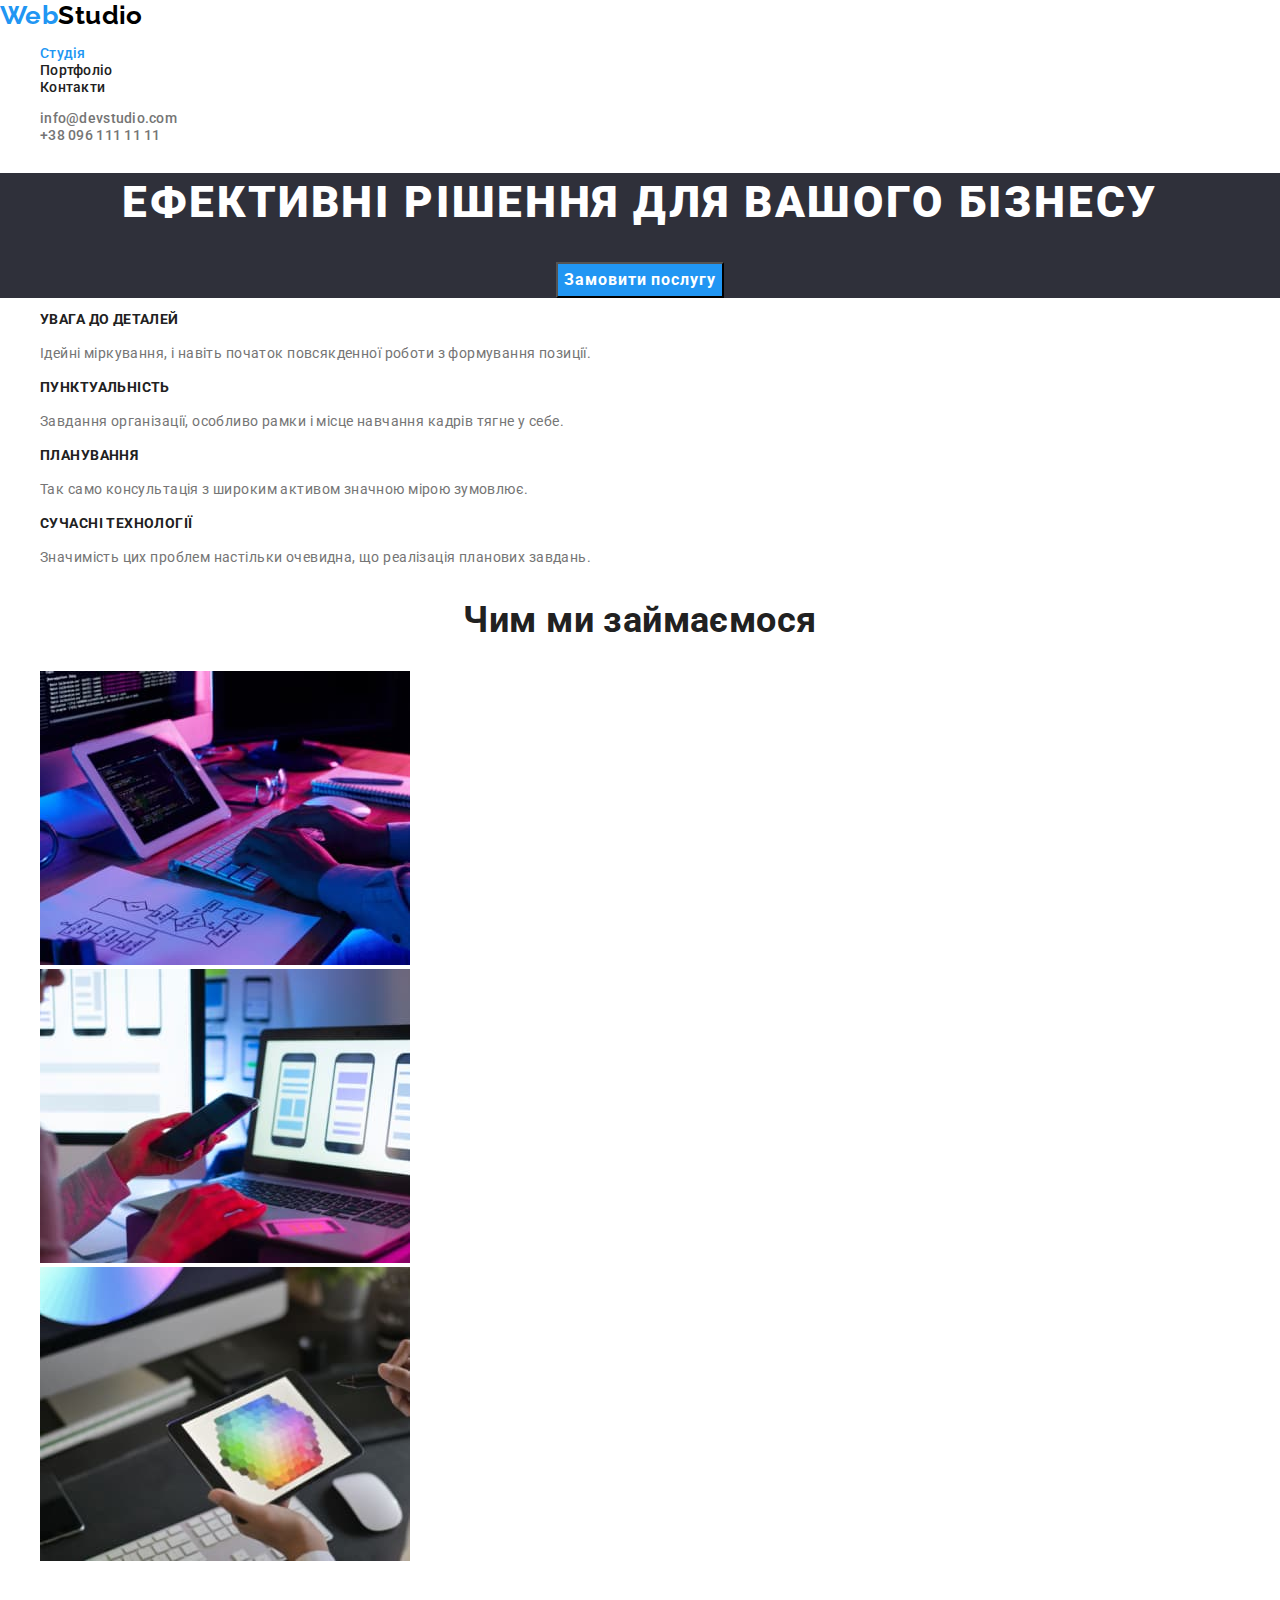
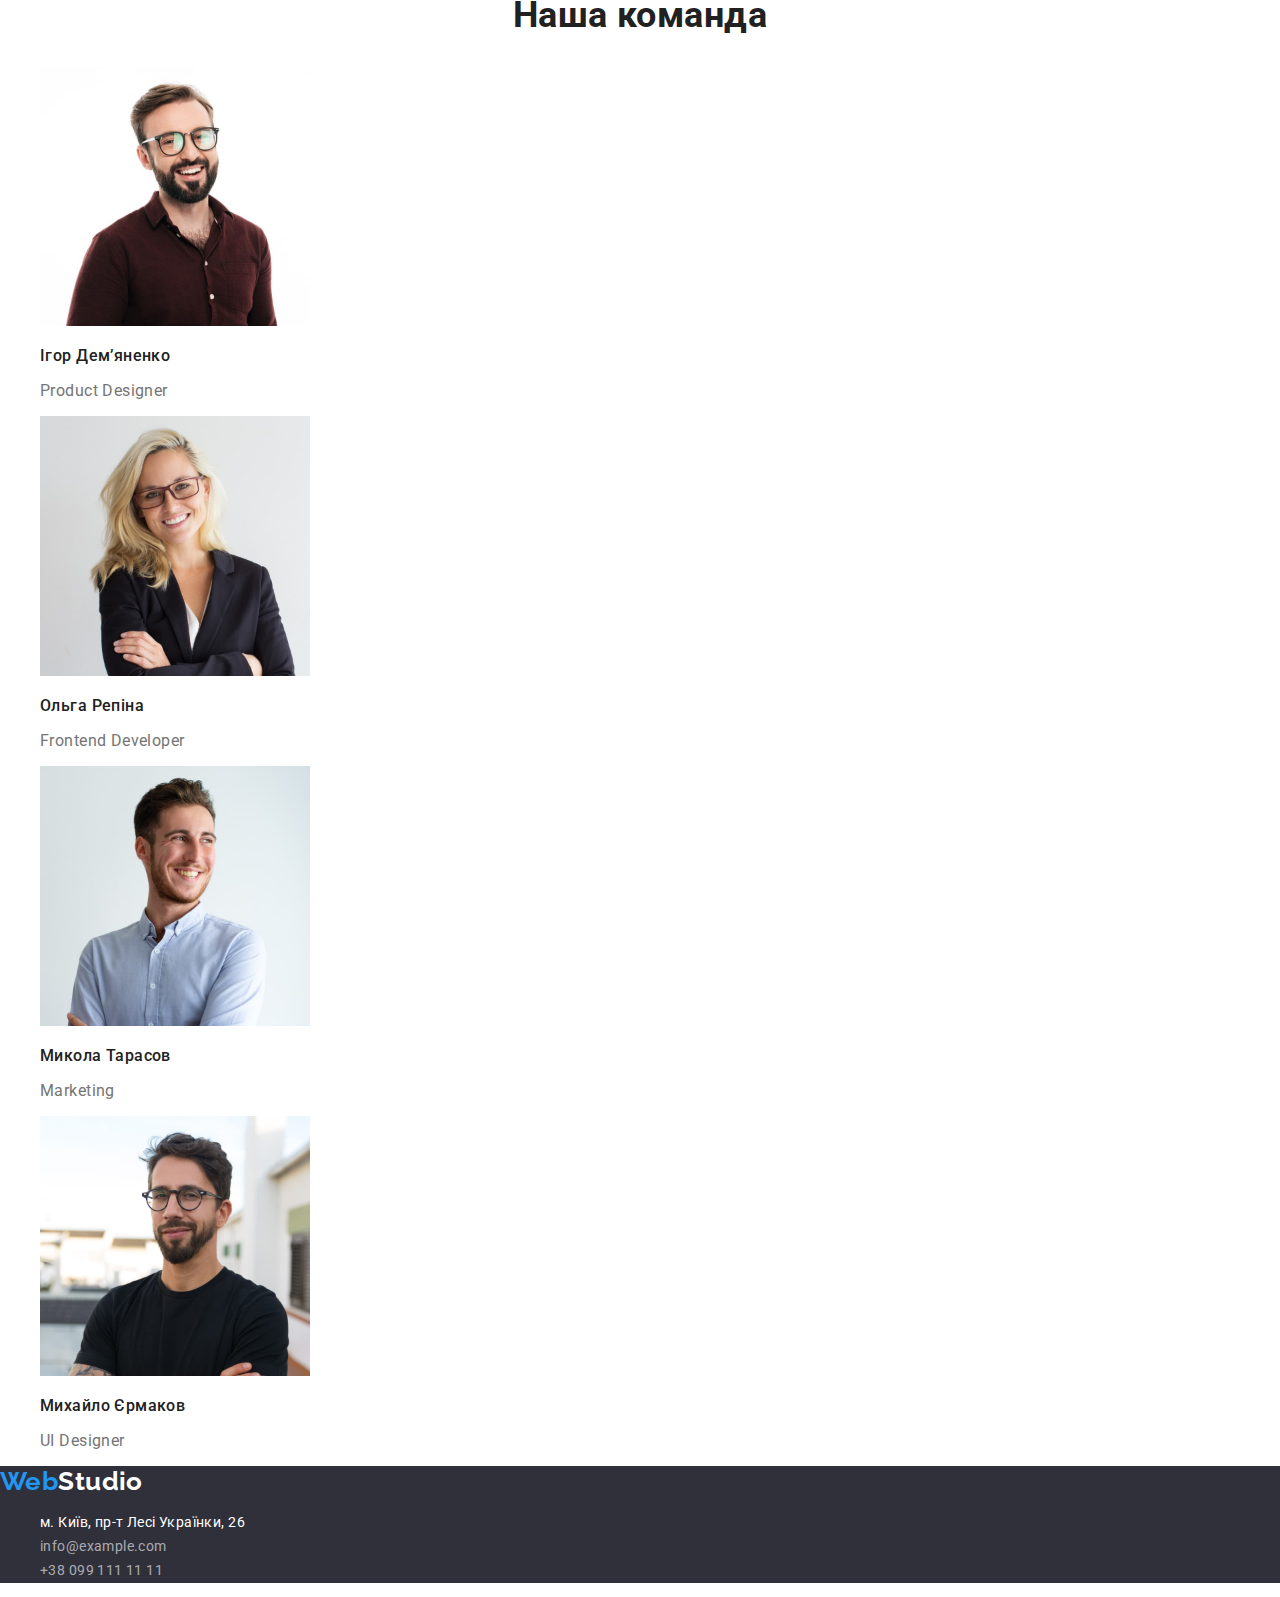
==== index.html @ 3e5037c1 "Lang and normalize" ====
<!DOCTYPE html>
<html lang="ua">

<head>
    <meta charset="UTF-8">
    <meta http-equiv="X-UA-Compatible" content="IE=edge">
    <meta name="viewport" content="width=device-width, initial-scale=1.0">
    <title>WebStudio</title>
    <link rel="stylesheet" href="./css/modern-normalize.css">
    <link rel="stylesheet" href="./css/styles.css">
    <link href="https://fonts.googleapis.com/css2?family=Raleway:wght@700&family=Roboto:wght@400;500;700;900&display=swap" rel="stylesheet">
</head>

<body>
    <!-- Шапка -->
    <header class="header">
        <nav>
            <a class="logo" href="./index.html"> <span>Web</span>Studio </a>

            <ul class="header-nav">
                <li><a class="link is-active" href="./index.html">Студія</a></li>
                <li><a class="link" href="./portfolio.html">Портфоліо</a></li>
                <li><a class="link" href="">Контакти</a></li>
            </ul>
        </nav>

        <ul class="header-contacts">
            <li><a class="link" href="mailto:info@devstudio.com">info@devstudio.com</a></li>
            <li><a class="link" href="tel:+380961111111">+38 096 111 11 11</a></li>
        </ul>
    </header>

    <main>
        <!-- Герой -->
        <section class="hero">
            <h1 class="hero-title">Ефективні рішення для вашого бізнесу</h1>
            <button class="btn" type="button">Замовити послугу</button>
        </section>

        <!-- Переваги -->
        <section class="features">
            <h2 class="visually-hidden"> Преимущества WebStudio </h2>
            <ul>
                <li>
                    <h3 class="features-title">Увага до деталей</h3>
                    <p class="text">Ідейні міркування, і навіть початок повсякденної роботи з формування позиції.</p>
                </li>
                <li>
                    <h3 class="features-title">Пунктуальність</h3>
                    <p class="text">Завдання організації, особливо рамки і місце навчання кадрів тягне у себе.</p>
                </li>
                <li>
                    <h3 class="features-title">Планування</h3>
                    <p class="text">Так само консультація з широким активом значною мірою зумовлює.</p>
                </li>
                <li>
                    <h3 class="features-title">Сучасні технології</h3>
                    <p class="text">Значимість цих проблем настільки очевидна, що реалізація планових завдань.</p>
                </li>
            </ul>
        </section>

        <!-- Заняття -->
        <section class="work">
            <h2 class="section-title">Чим ми займаємося</h2>
            <ul> 
                <li> <img src="./images/box-1.jpg" alt="Создаем сайты" width="370" height="294"> </li>
                <li> <img src="./images/box-2.jpg" alt="Адаптируем сайты под мобильные устройства" width="370" height="294"> </li>
                <li> <img src="./images/box-3.jpg" alt="Подбираем палитры цветов для дизайна" width="370" height="294"> </li>
            </ul>
        </section>

        <!-- Команда -->
        <section class="team">
            <h2 class="section-title">Наша команда</h2>
            <ul>
                <li>
                    <img src="./images/img.jpg" alt="" width="270" height="260">
                    <h3 class="team-name">Ігор Демʼяненко</h3>
                    <p class="team-description" lang="en">Product Designer</p>
                </li>
                <li>
                    <img src="./images/img-2.jpg" alt="" width="270" height="260">
                    <h3 class="team-name">Ольга Репіна</h3>
                    <p class="team-description" lang="en">Frontend Developer</p>
                </li>
                <li>
                    <img src="./images/img-3.jpg" alt="" width="270" height="260">
                    <h3 class="team-name">Микола Тарасов</h3>
                    <p class="team-description" lang="en">Marketing</p>
                </li>
                <li>
                    <img src="./images/img-4.jpg" alt="" width="270" height="260">
                    <h3 class="team-name">Михайло Єрмаков</h3>
                    <p class="team-description" lang="en">UI Designer</p>
                </li>
            </ul>
        </section>
    </main>

    <!-- Футер -->
    <footer>

        <a class="logo-footer" href="./index.html"> <span>Web</span>Studio </a>

        <address >
            <ul class="footer-list"> 
                <li> <a class="link" href=""> м. Київ, пр-т Лесі Українки, 26 </a> </li>
                <li> <a class="link contacts" href="mailto:info@example.com">info@example.com</a> </li>
                <li> <a class="link contacts" href="tel:+380991111111">+38 099 111 11 11</a> </li>
            </ul>
        </address>

    </footer>

</body>

</html>
---- css/styles.css ----
:root {
    --main-text-color: #212121;
    --text-color: #757575;
    --accent-color: #2196F3;
    --background-color-dark: #2F303A;
    --background-color-light: #F5F4FA;
    --white: #ffffff;
}

/* Стилі для index.html */

body {
    font-family: Roboto, sans-serif;
    color: var(--main-text-color);
    background-color: var(--white);
    letter-spacing: 0.03em;
    line-height: 1.19;
    font-size: 14px;
}

.link, .logo, .logo-footer {
    text-decoration: none;
    font-style: normal;
}

ul {
    list-style: none;
}

/* Logo */
.logo {
    font-family: Raleway, sans-serif;
    font-weight: 700;
    font-size: 26px;
    color: #000000;
}

.logo span,
.logo-footer span {
    color: var(--accent-color);
}

/* Header */
.header .link {
    font-weight: 500;
    line-height: 1.14;
    letter-spacing: 0.02em;
}

.header-nav .link {
    color: var(--main-text-color);
}

.header-contacts .link {
    color: var(--text-color);
}

.header .link:hover,
.header .link:focus {
    color: var(--accent-color);
}

.header-nav .is-active {
    color: var(--accent-color);
}

/* Hero */
.hero {
    background-color: var(--background-color-dark);
    text-align: center;
}

.hero-title {
    color: var(--white);
    font-weight: 900;
    font-size: 44px;
    line-height: 1.36;
    letter-spacing: 0.06em;
    text-transform: uppercase;
}

.hero .btn {
    cursor: pointer;
    font-family: inherit;
    font-weight: 700;
    font-size: 16px;
    line-height: 1.87;
    letter-spacing: 0.06em;
    color: var(--white);
    background-color: var(--accent-color);
}

/* Features */
.visually-hidden {
    position: absolute;
    width: 1px;
    height: 1px;
    margin: -1px;
    border: 0;
    padding: 0;
    white-space: nowrap;
    clip-path: inset(100%);
    clip: rect(0 0 0 0);
    overflow: hidden;
}

.features-title {
    font-size: 14px;
    line-height: 1.14;
    text-transform: uppercase;
}

.features .text {
    line-height: 1.7;
    color: var(--text-color);
}

/* Work */
.section-title {
    font-size: 36px;
    line-height: 1.17;
    text-align: center;
}

/* Team */
.team {
    font-size: 16px;
}

.team-name {
    font-weight: 500;
    font-size: 16px;
}

.team-description {
    font-size: 16px;
    color: var(--text-color);
}

/* Footer */
footer {
    background-color: var(--background-color-dark);
}

.logo-footer {
    font-family: Raleway, sans-serif;
    font-weight: 700;
    font-size: 26px;
    color: var(--white);
}

.footer-list .link {
    color: var(--white);
    line-height: 1.7;
}

.footer-list .link:hover,
.footer-list .link:focus {
    color: var(--accent-color);
}

.footer-list .contacts {
    color: rgba(255, 255, 255, 0.6);
}


/* Стилі для portfolio.html */

.filter .btn {
    cursor: pointer;
    font-weight: 500;
    font-size: 16px;
    line-height: 1.62;
    letter-spacing: 0.03em;
    font-family: inherit;
    color: var(--main-text-color);
    background-color: var(--background-color-light);   
}

.filter .btn:hover,
.filter .btn:focus {
    color: var(--white);
    background-color: var(--accent-color);
}

.cards .title {
    font-weight: 700;
    font-size: 18px;
    line-height: 2;
    letter-spacing: 0.06em;
    color: var(--main-text-color);
}

.cards .category {
    font-size: 16px;
    line-height: 1.88;
    color: var(--text-color);
}
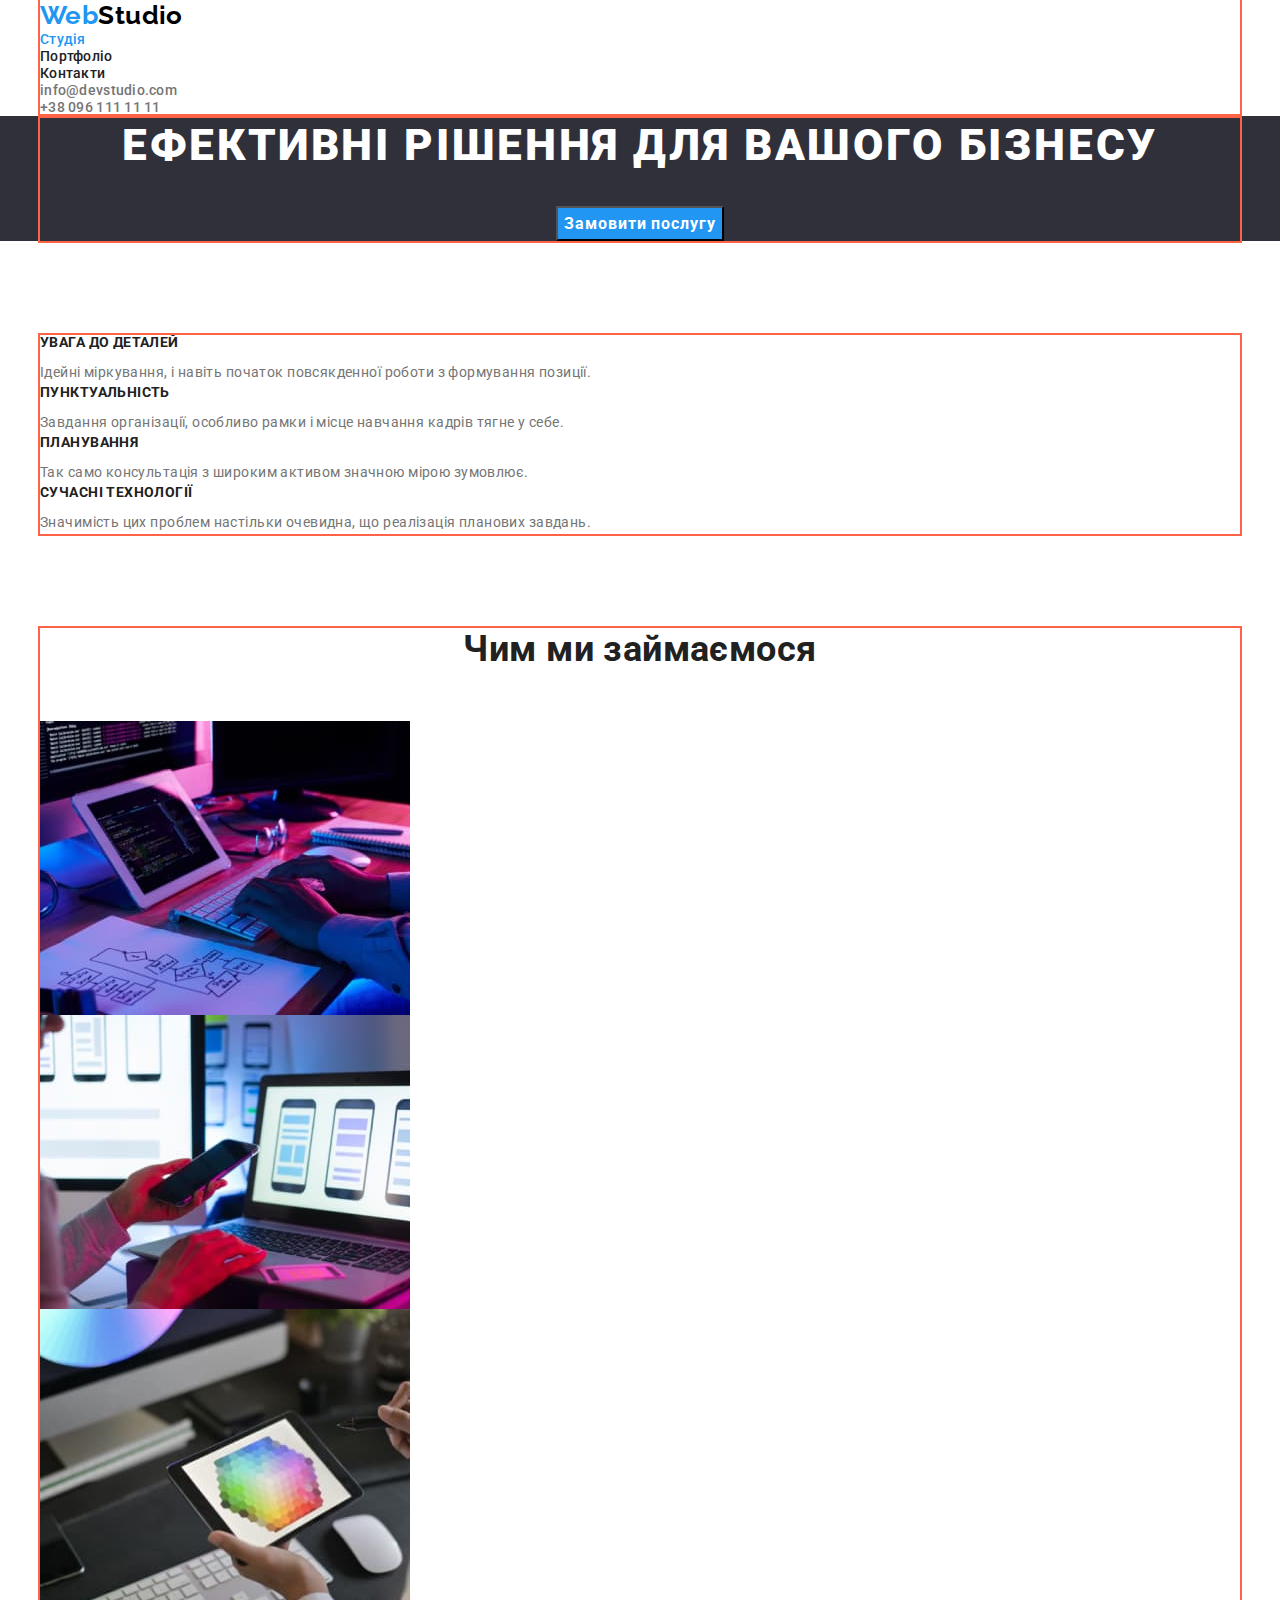
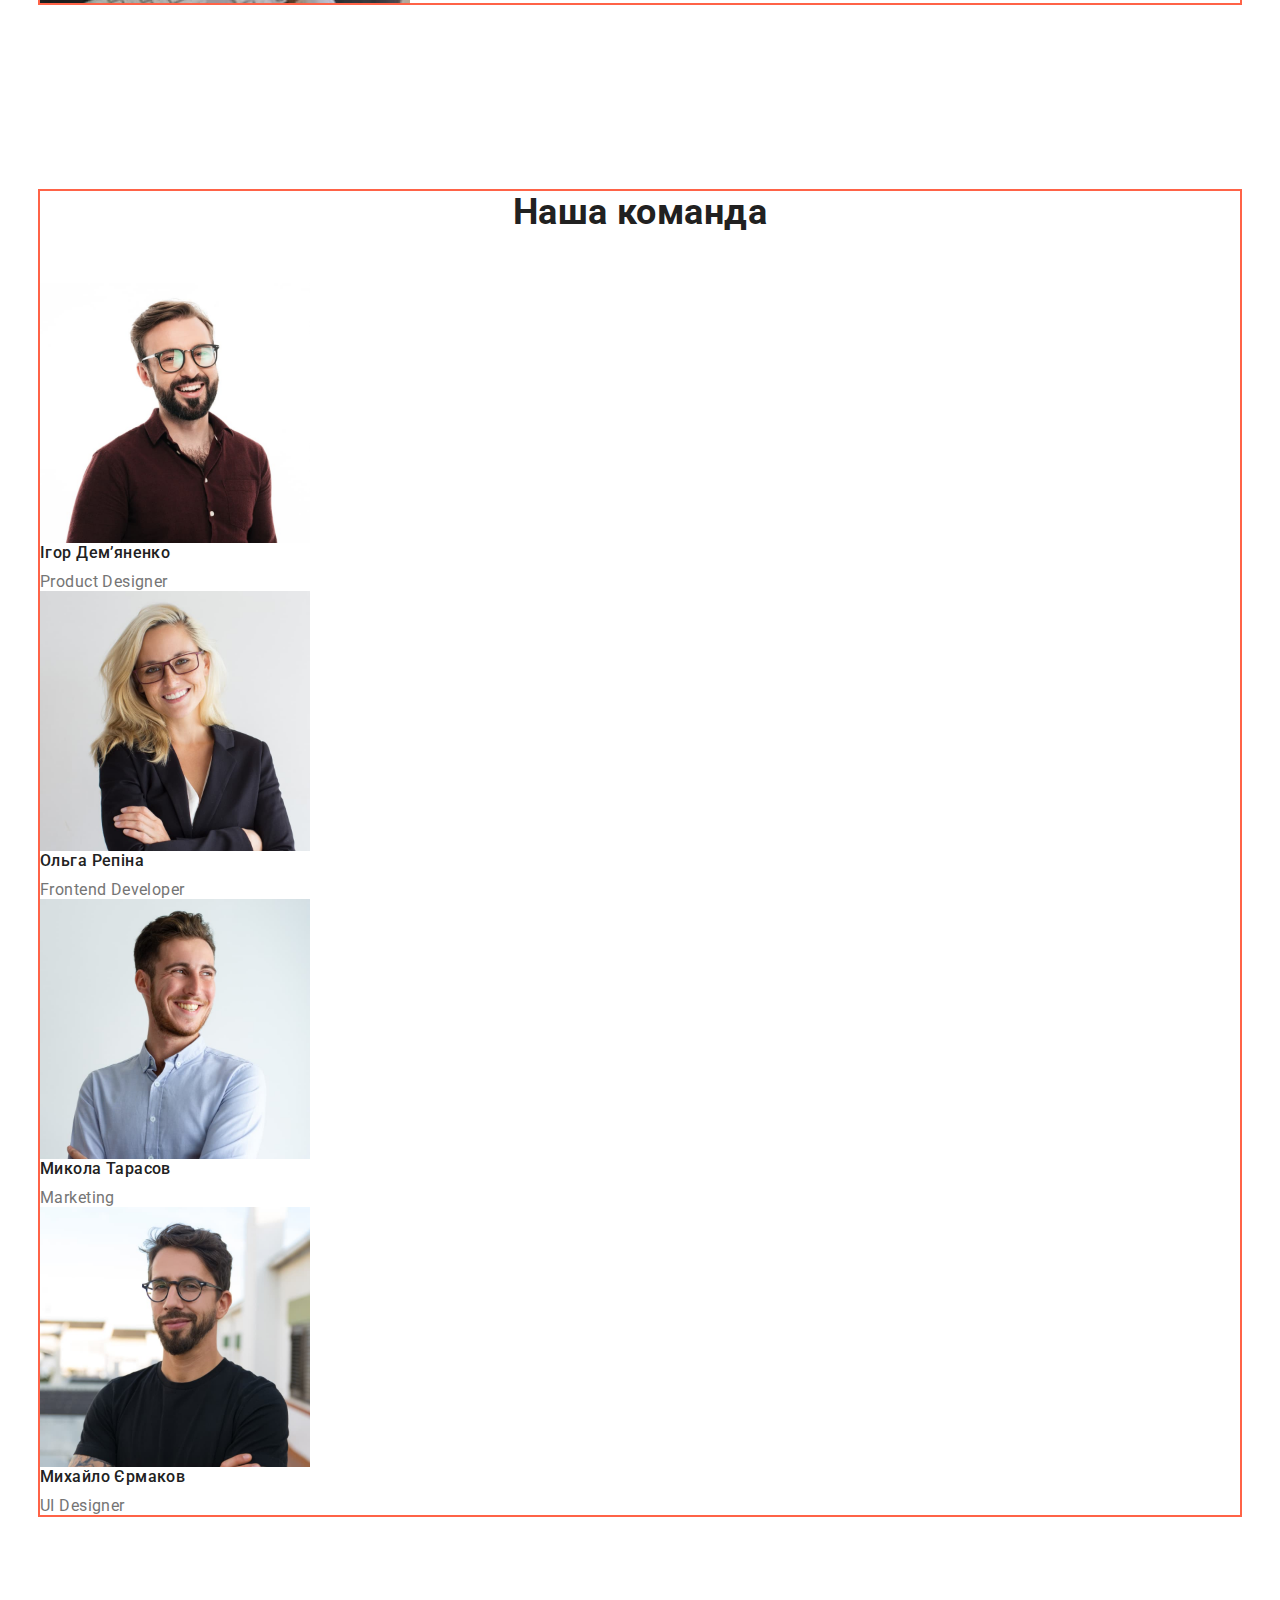
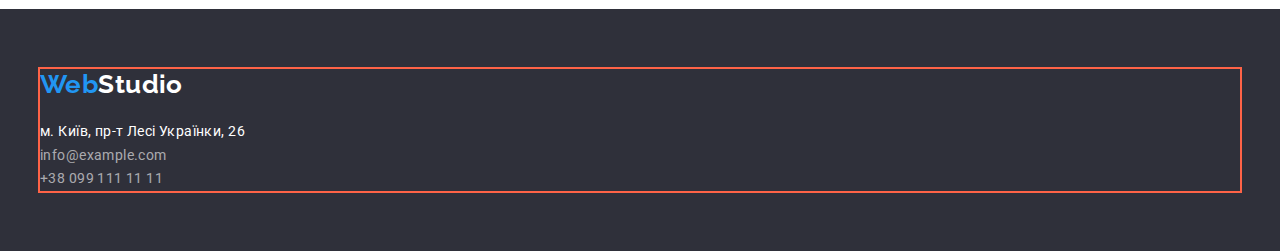
==== commit f622efcc: "Margin" ====
--- a/index.html
+++ b/index.html
@@ -6,7 +6,7 @@
     <meta http-equiv="X-UA-Compatible" content="IE=edge">
     <meta name="viewport" content="width=device-width, initial-scale=1.0">
     <title>WebStudio</title>
-    <link rel="stylesheet" href="./css/modern-normalize.css">
+    <link rel="stylesheet" href="https://cdnjs.cloudflare.com/ajax/libs/modern-normalize/1.1.0/modern-normalize.min.css"> 
     <link rel="stylesheet" href="./css/styles.css">
     <link href="https://fonts.googleapis.com/css2?family=Raleway:wght@700&family=Roboto:wght@400;500;700;900&display=swap" rel="stylesheet">
 </head>
@@ -14,103 +14,114 @@
 <body>
     <!-- Шапка -->
     <header class="header">
-        <nav>
-            <a class="logo" href="./index.html"> <span>Web</span>Studio </a>
-
-            <ul class="header-nav">
-                <li><a class="link is-active" href="./index.html">Студія</a></li>
-                <li><a class="link" href="./portfolio.html">Портфоліо</a></li>
-                <li><a class="link" href="">Контакти</a></li>
+        <div class="container">
+            <nav>
+                <a class="logo" href="./index.html"> <span>Web</span>Studio </a>
+            
+                <ul class="header-nav list">
+                    <li><a class="link is-active" href="./index.html">Студія</a></li>
+                    <li><a class="link" href="./portfolio.html">Портфоліо</a></li>
+                    <li><a class="link" href="">Контакти</a></li>
+                </ul>
+            </nav>
+            
+            <ul class="header-contacts list">
+                <li><a class="link" href="mailto:info@devstudio.com">info@devstudio.com</a></li>
+                <li><a class="link" href="tel:+380961111111">+38 096 111 11 11</a></li>
             </ul>
-        </nav>
-
-        <ul class="header-contacts">
-            <li><a class="link" href="mailto:info@devstudio.com">info@devstudio.com</a></li>
-            <li><a class="link" href="tel:+380961111111">+38 096 111 11 11</a></li>
-        </ul>
+        </div>
+        
     </header>
 
     <main>
         <!-- Герой -->
         <section class="hero">
-            <h1 class="hero-title">Ефективні рішення для вашого бізнесу</h1>
-            <button class="btn" type="button">Замовити послугу</button>
+            <div class="container">
+                <h1 class="hero-title">Ефективні рішення для вашого бізнесу</h1>
+                <button class="btn" type="button">Замовити послугу</button>
+            </div>
         </section>
 
         <!-- Переваги -->
         <section class="features">
-            <h2 class="visually-hidden"> Преимущества WebStudio </h2>
-            <ul>
-                <li>
-                    <h3 class="features-title">Увага до деталей</h3>
-                    <p class="text">Ідейні міркування, і навіть початок повсякденної роботи з формування позиції.</p>
-                </li>
-                <li>
-                    <h3 class="features-title">Пунктуальність</h3>
-                    <p class="text">Завдання організації, особливо рамки і місце навчання кадрів тягне у себе.</p>
-                </li>
-                <li>
-                    <h3 class="features-title">Планування</h3>
-                    <p class="text">Так само консультація з широким активом значною мірою зумовлює.</p>
-                </li>
-                <li>
-                    <h3 class="features-title">Сучасні технології</h3>
-                    <p class="text">Значимість цих проблем настільки очевидна, що реалізація планових завдань.</p>
-                </li>
-            </ul>
+            <div class="container">
+                <h2 class="visually-hidden"> Преимущества WebStudio </h2>
+                <ul class="list">
+                    <li>
+                        <h3 class="features-title">Увага до деталей</h3>
+                        <p class="text">Ідейні міркування, і навіть початок повсякденної роботи з формування позиції.</p>
+                    </li>
+                    <li>
+                        <h3 class="features-title">Пунктуальність</h3>
+                        <p class="text">Завдання організації, особливо рамки і місце навчання кадрів тягне у себе.</p>
+                    </li>
+                    <li>
+                        <h3 class="features-title">Планування</h3>
+                        <p class="text">Так само консультація з широким активом значною мірою зумовлює.</p>
+                    </li>
+                    <li>
+                        <h3 class="features-title">Сучасні технології</h3>
+                        <p class="text">Значимість цих проблем настільки очевидна, що реалізація планових завдань.</p>
+                    </li>
+                </ul>
+            </div>
         </section>
 
         <!-- Заняття -->
-        <section class="work">
-            <h2 class="section-title">Чим ми займаємося</h2>
-            <ul> 
-                <li> <img src="./images/box-1.jpg" alt="Создаем сайты" width="370" height="294"> </li>
-                <li> <img src="./images/box-2.jpg" alt="Адаптируем сайты под мобильные устройства" width="370" height="294"> </li>
-                <li> <img src="./images/box-3.jpg" alt="Подбираем палитры цветов для дизайна" width="370" height="294"> </li>
-            </ul>
+        <section class="work section">
+            <div class="container">
+                <h2 class="section-title">Чим ми займаємося</h2>
+                <ul class="list"> 
+                   <li> <img src="./images/box-1.jpg" alt="Создаем сайты" width="370" height="294"> </li>
+                   <li> <img src="./images/box-2.jpg" alt="Адаптируем сайты под мобильные устройства" width="370" height="294"> </li>
+                   <li> <img src="./images/box-3.jpg" alt="Подбираем палитры цветов для дизайна" width="370" height="294"> </li>
+                 </ul>
+            </div>
         </section>
 
         <!-- Команда -->
-        <section class="team">
-            <h2 class="section-title">Наша команда</h2>
-            <ul>
-                <li>
-                    <img src="./images/img.jpg" alt="" width="270" height="260">
-                    <h3 class="team-name">Ігор Демʼяненко</h3>
-                    <p class="team-description" lang="en">Product Designer</p>
-                </li>
-                <li>
-                    <img src="./images/img-2.jpg" alt="" width="270" height="260">
-                    <h3 class="team-name">Ольга Репіна</h3>
-                    <p class="team-description" lang="en">Frontend Developer</p>
-                </li>
-                <li>
-                    <img src="./images/img-3.jpg" alt="" width="270" height="260">
-                    <h3 class="team-name">Микола Тарасов</h3>
-                    <p class="team-description" lang="en">Marketing</p>
-                </li>
-                <li>
-                    <img src="./images/img-4.jpg" alt="" width="270" height="260">
-                    <h3 class="team-name">Михайло Єрмаков</h3>
-                    <p class="team-description" lang="en">UI Designer</p>
-                </li>
-            </ul>
+        <section class="team section">
+            <div class="container">
+                <h2 class="section-title">Наша команда</h2>
+                <ul class="list">
+                    <li>
+                        <img src="./images/img.jpg" alt="" width="270" height="260">
+                        <h3 class="team-name">Ігор Демʼяненко</h3>
+                        <p class="team-description" lang="en">Product Designer</p>
+                    </li>
+                    <li>
+                        <img src="./images/img-2.jpg" alt="" width="270" height="260">
+                        <h3 class="team-name">Ольга Репіна</h3>
+                        <p class="team-description" lang="en">Frontend Developer</p>
+                    </li>
+                    <li>
+                        <img src="./images/img-3.jpg" alt="" width="270" height="260">
+                        <h3 class="team-name">Микола Тарасов</h3>
+                        <p class="team-description" lang="en">Marketing</p>
+                    </li>
+                    <li>
+                        <img src="./images/img-4.jpg" alt="" width="270" height="260">
+                        <h3 class="team-name">Михайло Єрмаков</h3>
+                        <p class="team-description" lang="en">UI Designer</p>
+                    </li>
+                </ul>
+            </div>
         </section>
     </main>
 
     <!-- Футер -->
     <footer>
-
-        <a class="logo-footer" href="./index.html"> <span>Web</span>Studio </a>
-
-        <address >
-            <ul class="footer-list"> 
-                <li> <a class="link" href=""> м. Київ, пр-т Лесі Українки, 26 </a> </li>
-                <li> <a class="link contacts" href="mailto:info@example.com">info@example.com</a> </li>
-                <li> <a class="link contacts" href="tel:+380991111111">+38 099 111 11 11</a> </li>
-            </ul>
-        </address>
-
+        <div class="container">
+            <a class="logo-footer" href="./index.html"> <span>Web</span>Studio </a>
+            
+            <address>
+                <ul class="footer-list list">
+                    <li> <a class="link" href=""> м. Київ, пр-т Лесі Українки, 26 </a> </li>
+                    <li> <a class="link contacts" href="mailto:info@example.com">info@example.com</a> </li>
+                    <li> <a class="link contacts" href="tel:+380991111111">+38 099 111 11 11</a> </li>
+                </ul>
+            </address>
+        </div>
     </footer>
 
 </body>
--- a/css/styles.css
+++ b/css/styles.css
@@ -1,3 +1,48 @@
+html {
+    box-sizing: border-box;
+}
+
+*,
+*::after,
+*::before {
+    box-sizing: inherit;
+}
+
+/* Стили для обнуления верхних отступов у элементов */
+h1,
+h2,
+h3,
+h4,
+h5,
+h6,
+p {
+    margin-top: 0;
+}
+
+/* Класс для обнуления базовых свойств у списков (ul) */
+ul {
+    list-style: none;
+    padding: 0;
+    margin: 0;
+}
+
+/* Класс для обнуления базовых свойств у ссылок */
+a {
+    text-decoration: none;
+    color: inherit;
+}
+
+/* Свойства для корректного отображения картинок */
+img {
+    display: block;
+    max-width: 100%;
+    height: auto;
+}
+
+/* Свойства для обнуления курсива у address */
+address {
+    font-style: normal;
+}
 
 :root {
     --main-text-color: #212121;
@@ -24,10 +69,6 @@
     font-style: normal;
 }
 
-ul {
-    list-style: none;
-}
-
 /* Logo */
 .logo {
     font-family: Raleway, sans-serif;
@@ -42,6 +83,14 @@
 }
 
 /* Header */
+.container {
+    margin: 0 auto;
+    width: 1200px;
+    
+    
+    outline: 2px solid tomato;
+}
+
 .header .link {
     font-weight: 500;
     line-height: 1.14;
@@ -72,6 +121,9 @@
 }
 
 .hero-title {
+    margin-top: 0;
+    margin-bottom: 30px;
+
     color: var(--white);
     font-weight: 900;
     font-size: 44px;
@@ -81,6 +133,9 @@
 }
 
 .hero .btn {
+    /* box-shadow: 0px 4px 4px rgba(0, 0, 0, 0.15);
+    border-radius: 4px; */
+
     cursor: pointer;
     font-family: inherit;
     font-weight: 700;
@@ -92,6 +147,10 @@
 }
 
 /* Features */
+.features {
+    padding-top: 94px;
+}
+
 .visually-hidden {
     position: absolute;
     width: 1px;
@@ -109,18 +168,30 @@
     font-size: 14px;
     line-height: 1.14;
     text-transform: uppercase;
+
+    margin-top: 0;
+    margin-bottom: 10px;
 }
 
 .features .text {
     line-height: 1.7;
     color: var(--text-color);
+    margin: 0;
 }
 
 /* Work */
+.section {
+    padding-top: 94px;
+    padding-bottom: 94px;
+}
+
 .section-title {
     font-size: 36px;
     line-height: 1.17;
     text-align: center;
+
+    margin-top: 0;
+    margin-bottom: 50px;
 }
 
 /* Team */
@@ -131,16 +202,26 @@
 .team-name {
     font-weight: 500;
     font-size: 16px;
+
+    margin-top: 0;
+    margin-bottom: 10px;
 }
 
 .team-description {
     font-size: 16px;
     color: var(--text-color);
+
+    margin: 0;
+    
 }
 
 /* Footer */
 footer {
     background-color: var(--background-color-dark);
+
+    margin-top: 0;
+    padding-top: 60px;
+    padding-bottom: 60px;
 }
 
 .logo-footer {
@@ -148,6 +229,9 @@
     font-weight: 700;
     font-size: 26px;
     color: var(--white);
+
+    display: inline-block;
+    margin-bottom: 20px;
 }
 
 .footer-list .link {
@@ -166,6 +250,9 @@
 
 
 /* Стилі для portfolio.html */
+.filter {
+    margin-bottom: 50px;
+}
 
 .filter .btn {
     cursor: pointer;
@@ -190,10 +277,18 @@
     line-height: 2;
     letter-spacing: 0.06em;
     color: var(--main-text-color);
+    
+    margin: 0;
 }
 
 .cards .category {
     font-size: 16px;
     line-height: 1.88;
     color: var(--text-color);
+
+    margin: 0;
+}
+
+.cards .text {
+    margin: 0;
 }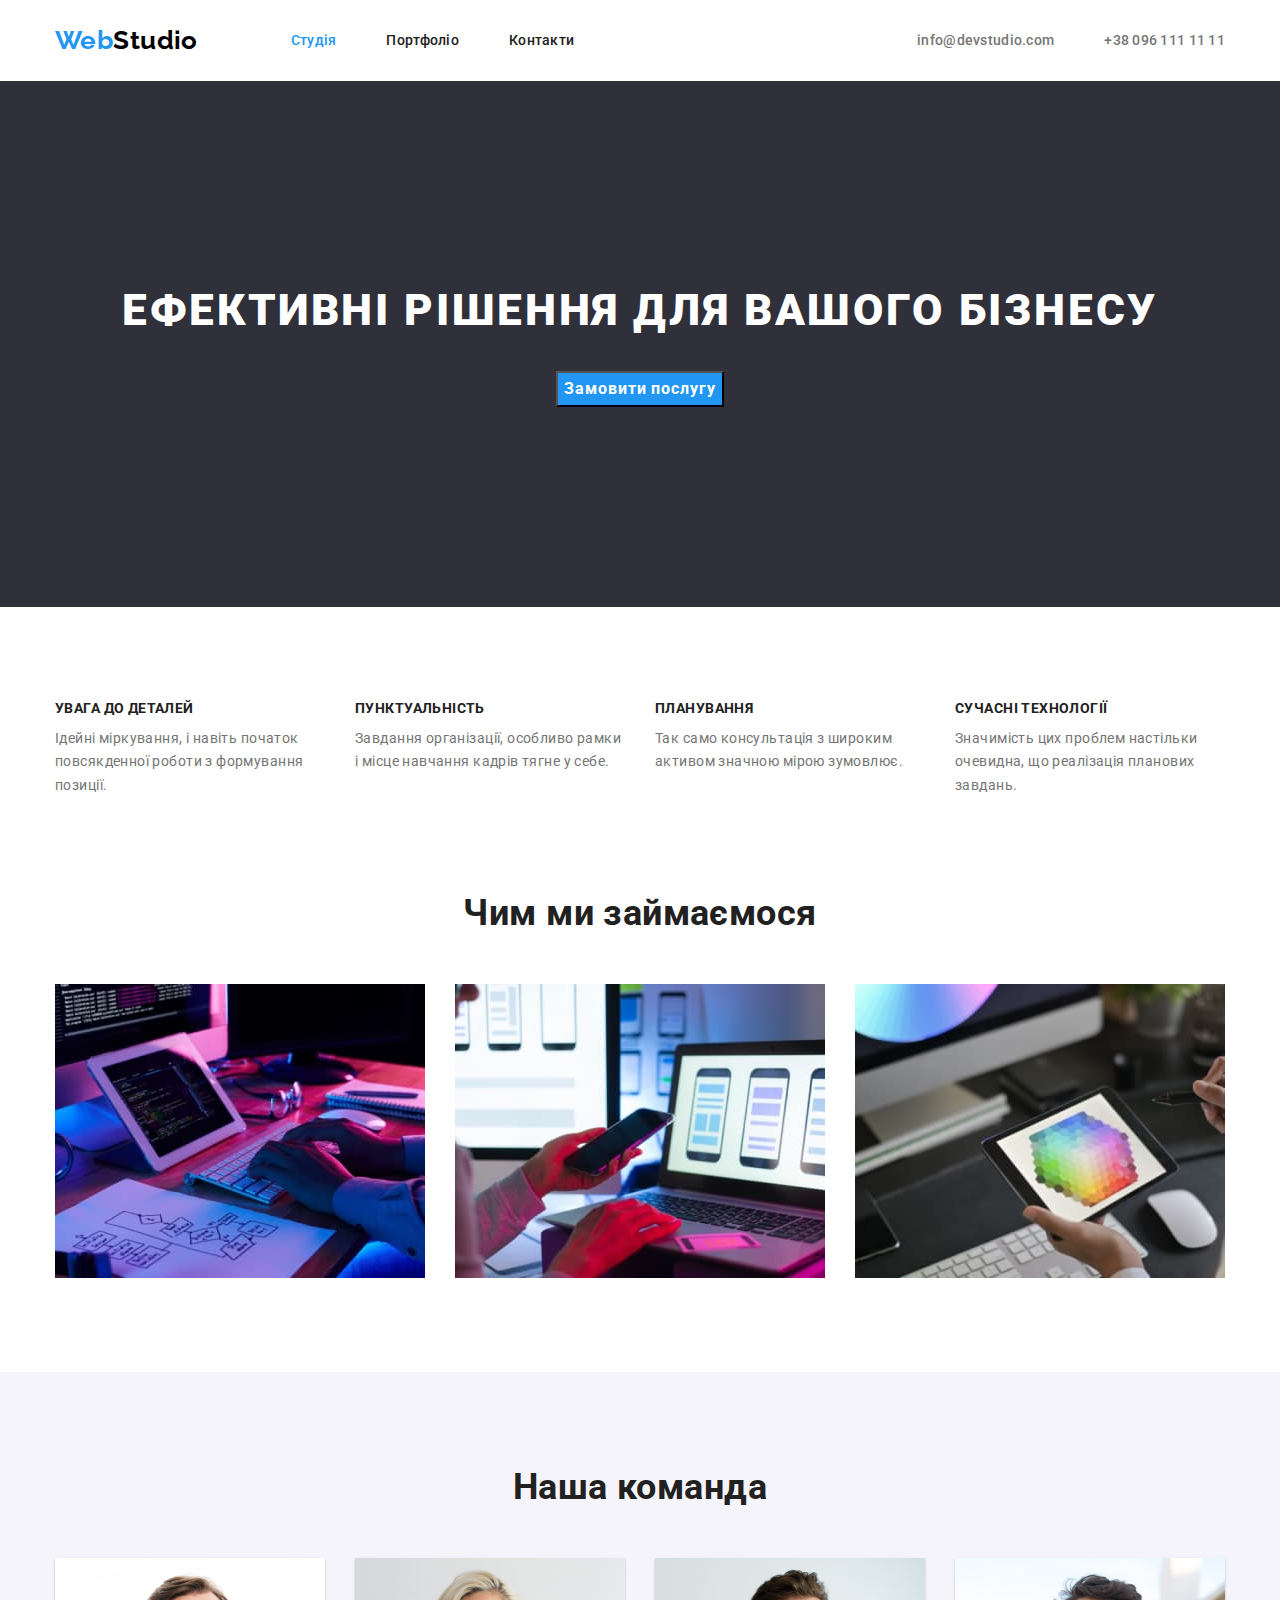
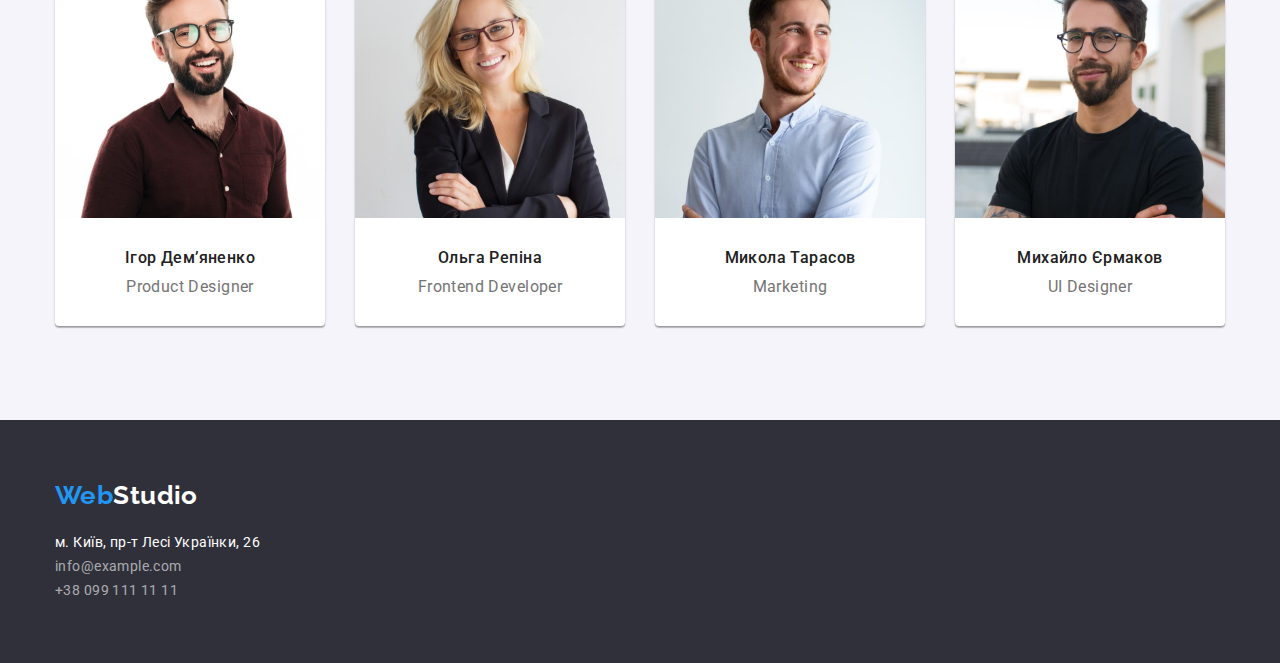
==== commit 3416d34d: "Sunnary" ====
--- a/index.html
+++ b/index.html
@@ -14,20 +14,20 @@
 <body>
     <!-- Шапка -->
     <header class="header">
-        <div class="container">
-            <nav>
+        <div class="container main-nav">
+            <nav class="site-nav">
                 <a class="logo" href="./index.html"> <span>Web</span>Studio </a>
             
                 <ul class="header-nav list">
-                    <li><a class="link is-active" href="./index.html">Студія</a></li>
-                    <li><a class="link" href="./portfolio.html">Портфоліо</a></li>
-                    <li><a class="link" href="">Контакти</a></li>
+                    <li class="item"><a class="link is-active" href="./index.html">Студія</a></li>
+                    <li class="item"><a class="link" href="./portfolio.html">Портфоліо</a></li>
+                    <li class="item"><a class="link" href="">Контакти</a></li>
                 </ul>
             </nav>
             
             <ul class="header-contacts list">
-                <li><a class="link" href="mailto:info@devstudio.com">info@devstudio.com</a></li>
-                <li><a class="link" href="tel:+380961111111">+38 096 111 11 11</a></li>
+                <li class="item"><a class="link" href="mailto:info@devstudio.com">info@devstudio.com</a></li>
+                <li class="item"><a class="link" href="tel:+380961111111">+38 096 111 11 11</a></li>
             </ul>
         </div>
         
@@ -46,20 +46,20 @@
         <section class="features">
             <div class="container">
                 <h2 class="visually-hidden"> Преимущества WebStudio </h2>
-                <ul class="list">
-                    <li>
+                <ul class="features-list">
+                    <li class="item">
                         <h3 class="features-title">Увага до деталей</h3>
                         <p class="text">Ідейні міркування, і навіть початок повсякденної роботи з формування позиції.</p>
                     </li>
-                    <li>
+                    <li class="item">
                         <h3 class="features-title">Пунктуальність</h3>
                         <p class="text">Завдання організації, особливо рамки і місце навчання кадрів тягне у себе.</p>
                     </li>
-                    <li>
+                    <li class="item">
                         <h3 class="features-title">Планування</h3>
                         <p class="text">Так само консультація з широким активом значною мірою зумовлює.</p>
                     </li>
-                    <li>
+                    <li class="item">
                         <h3 class="features-title">Сучасні технології</h3>
                         <p class="text">Значимість цих проблем настільки очевидна, що реалізація планових завдань.</p>
                     </li>
@@ -71,10 +71,10 @@
         <section class="work section">
             <div class="container">
                 <h2 class="section-title">Чим ми займаємося</h2>
-                <ul class="list"> 
-                   <li> <img src="./images/box-1.jpg" alt="Создаем сайты" width="370" height="294"> </li>
-                   <li> <img src="./images/box-2.jpg" alt="Адаптируем сайты под мобильные устройства" width="370" height="294"> </li>
-                   <li> <img src="./images/box-3.jpg" alt="Подбираем палитры цветов для дизайна" width="370" height="294"> </li>
+                <ul class="work-list"> 
+                   <li class="item"> <img src="./images/box-1.jpg" alt="Создаем сайты" width="370" height="294"> </li>
+                   <li class="item"> <img src="./images/box-2.jpg" alt="Адаптируем сайты под мобильные устройства" width="370" height="294"> </li>
+                   <li class="item"> <img src="./images/box-3.jpg" alt="Подбираем палитры цветов для дизайна" width="370" height="294"> </li>
                  </ul>
             </div>
         </section>
@@ -83,23 +83,23 @@
         <section class="team section">
             <div class="container">
                 <h2 class="section-title">Наша команда</h2>
-                <ul class="list">
-                    <li>
+                <ul class="team-list">
+                    <li class="item">
                         <img src="./images/img.jpg" alt="" width="270" height="260">
                         <h3 class="team-name">Ігор Демʼяненко</h3>
                         <p class="team-description" lang="en">Product Designer</p>
                     </li>
-                    <li>
+                    <li class="item">
                         <img src="./images/img-2.jpg" alt="" width="270" height="260">
                         <h3 class="team-name">Ольга Репіна</h3>
                         <p class="team-description" lang="en">Frontend Developer</p>
                     </li>
-                    <li>
+                    <li class="item">
                         <img src="./images/img-3.jpg" alt="" width="270" height="260">
                         <h3 class="team-name">Микола Тарасов</h3>
                         <p class="team-description" lang="en">Marketing</p>
                     </li>
-                    <li>
+                    <li class="item">
                         <img src="./images/img-4.jpg" alt="" width="270" height="260">
                         <h3 class="team-name">Михайло Єрмаков</h3>
                         <p class="team-description" lang="en">UI Designer</p>
--- a/css/styles.css
+++ b/css/styles.css
@@ -51,6 +51,7 @@
     --background-color-dark: #2F303A;
     --background-color-light: #F5F4FA;
     --white: #ffffff;
+    --border: #EEEEEE; 
 }
 
 /* Стилі для index.html */
@@ -71,6 +72,8 @@
 
 /* Logo */
 .logo {
+    margin-right: 93px;
+    
     font-family: Raleway, sans-serif;
     font-weight: 700;
     font-size: 26px;
@@ -85,10 +88,16 @@
 /* Header */
 .container {
     margin: 0 auto;
+
     width: 1200px;
-    
-    
-    outline: 2px solid tomato;
+    padding-left: 15px;
+    padding-right: 15px;
+}
+
+.main-nav {
+    display: flex;
+    justify-content: space-between;
+    align-items: center;
 }
 
 .header .link {
@@ -97,8 +106,32 @@
     letter-spacing: 0.02em;
 }
 
+.site-nav {
+    display: flex;
+    align-items: center;
+}
+
+.header-nav {
+    display: flex;
+
+    padding-top: 32px;
+    padding-bottom: 32px;
+}
+
+.header-nav .item:not(:last-child) {
+    margin-right: 50px;
+}
+
 .header-nav .link {
     color: var(--main-text-color);
+}
+
+.header-contacts {
+    display: flex;
+}
+
+.header-contacts .item + .item {
+    margin-left: 50px;
 }
 
 .header-contacts .link {
@@ -116,6 +149,9 @@
 
 /* Hero */
 .hero {
+    padding-top: 200px;
+    padding-bottom: 200px;
+    
     background-color: var(--background-color-dark);
     text-align: center;
 }
@@ -142,6 +178,7 @@
     font-size: 16px;
     line-height: 1.87;
     letter-spacing: 0.06em;
+
     color: var(--white);
     background-color: var(--accent-color);
 }
@@ -164,19 +201,29 @@
     overflow: hidden;
 }
 
+.features-list {
+    display: flex;
+    justify-content: space-between;
+}
+
+.features-list .item {
+    width: 270px;
+}
+
 .features-title {
+    margin-top: 0;
+    margin-bottom: 10px;
+    
     font-size: 14px;
     line-height: 1.14;
     text-transform: uppercase;
-
-    margin-top: 0;
-    margin-bottom: 10px;
 }
 
 .features .text {
+    margin: 0;
+    
     line-height: 1.7;
     color: var(--text-color);
-    margin: 0;
 }
 
 /* Work */
@@ -186,52 +233,72 @@
 }
 
 .section-title {
+    margin-top: 0;
+    margin-bottom: 50px;
+    
     font-size: 36px;
     line-height: 1.17;
     text-align: center;
-
-    margin-top: 0;
-    margin-bottom: 50px;
+}
+
+.work-list {
+    display: flex;
+    justify-content: space-between;
 }
 
 /* Team */
 .team {
     font-size: 16px;
+    background-color: var(--background-color-light);
+}
+
+.team-list {
+    display: flex;
+    justify-content: space-between;
+}
+
+.team-list .item {
+    background-color: var(--white);
+    text-align: center;
+
+    border: 0 solid var(--border);
+    box-shadow: 0px 1px 3px rgba(0, 0, 0, 0.12), 0px 1px 1px rgba(0, 0, 0, 0.14), 0px 2px 1px rgba(0, 0, 0, 0.2);
+    border-radius: 0px 0px 4px 4px;
 }
 
 .team-name {
+    margin-top: 30px;
+    margin-bottom: 10px;
+    
     font-weight: 500;
     font-size: 16px;
-
-    margin-top: 0;
-    margin-bottom: 10px;
 }
 
 .team-description {
+    margin-top: 0;
+    margin-bottom: 30px;
+    
     font-size: 16px;
     color: var(--text-color);
-
-    margin: 0;
-    
 }
 
 /* Footer */
 footer {
-    background-color: var(--background-color-dark);
-
     margin-top: 0;
     padding-top: 60px;
     padding-bottom: 60px;
+    
+    background-color: var(--background-color-dark);
 }
 
 .logo-footer {
+    display: inline-block;
+    margin-bottom: 20px;
+    
     font-family: Raleway, sans-serif;
     font-weight: 700;
     font-size: 26px;
     color: var(--white);
-
-    display: inline-block;
-    margin-bottom: 20px;
 }
 
 .footer-list .link {
@@ -252,6 +319,13 @@
 /* Стилі для portfolio.html */
 .filter {
     margin-bottom: 50px;
+
+    display: flex;
+    justify-content: center;
+}
+
+.filter .item + .item {
+    margin-left: 8px;
 }
 
 .filter .btn {
@@ -261,6 +335,7 @@
     line-height: 1.62;
     letter-spacing: 0.03em;
     font-family: inherit;
+
     color: var(--main-text-color);
     background-color: var(--background-color-light);   
 }
@@ -271,22 +346,41 @@
     background-color: var(--accent-color);
 }
 
+.cards {
+    display: flex;
+    flex-wrap: wrap;
+    gap: 30px;
+}
+
+.cards .item {
+    flex-basis: calc((100% - 60px) / 3);
+    
+    border: 1px solid var(--border);
+}
+
+.cards .img {
+    margin-bottom: 20px;
+}
+
 .cards .title {
+    margin: 0;
+    padding-left: 24px;
+    
     font-weight: 700;
     font-size: 18px;
     line-height: 2;
     letter-spacing: 0.06em;
     color: var(--main-text-color);
-    
-    margin: 0;
 }
 
 .cards .category {
+    margin: 0;
+    padding-left: 24px;
+    padding-bottom: 20px;
+    
     font-size: 16px;
     line-height: 1.88;
     color: var(--text-color);
-
-    margin: 0;
 }
 
 .cards .text {
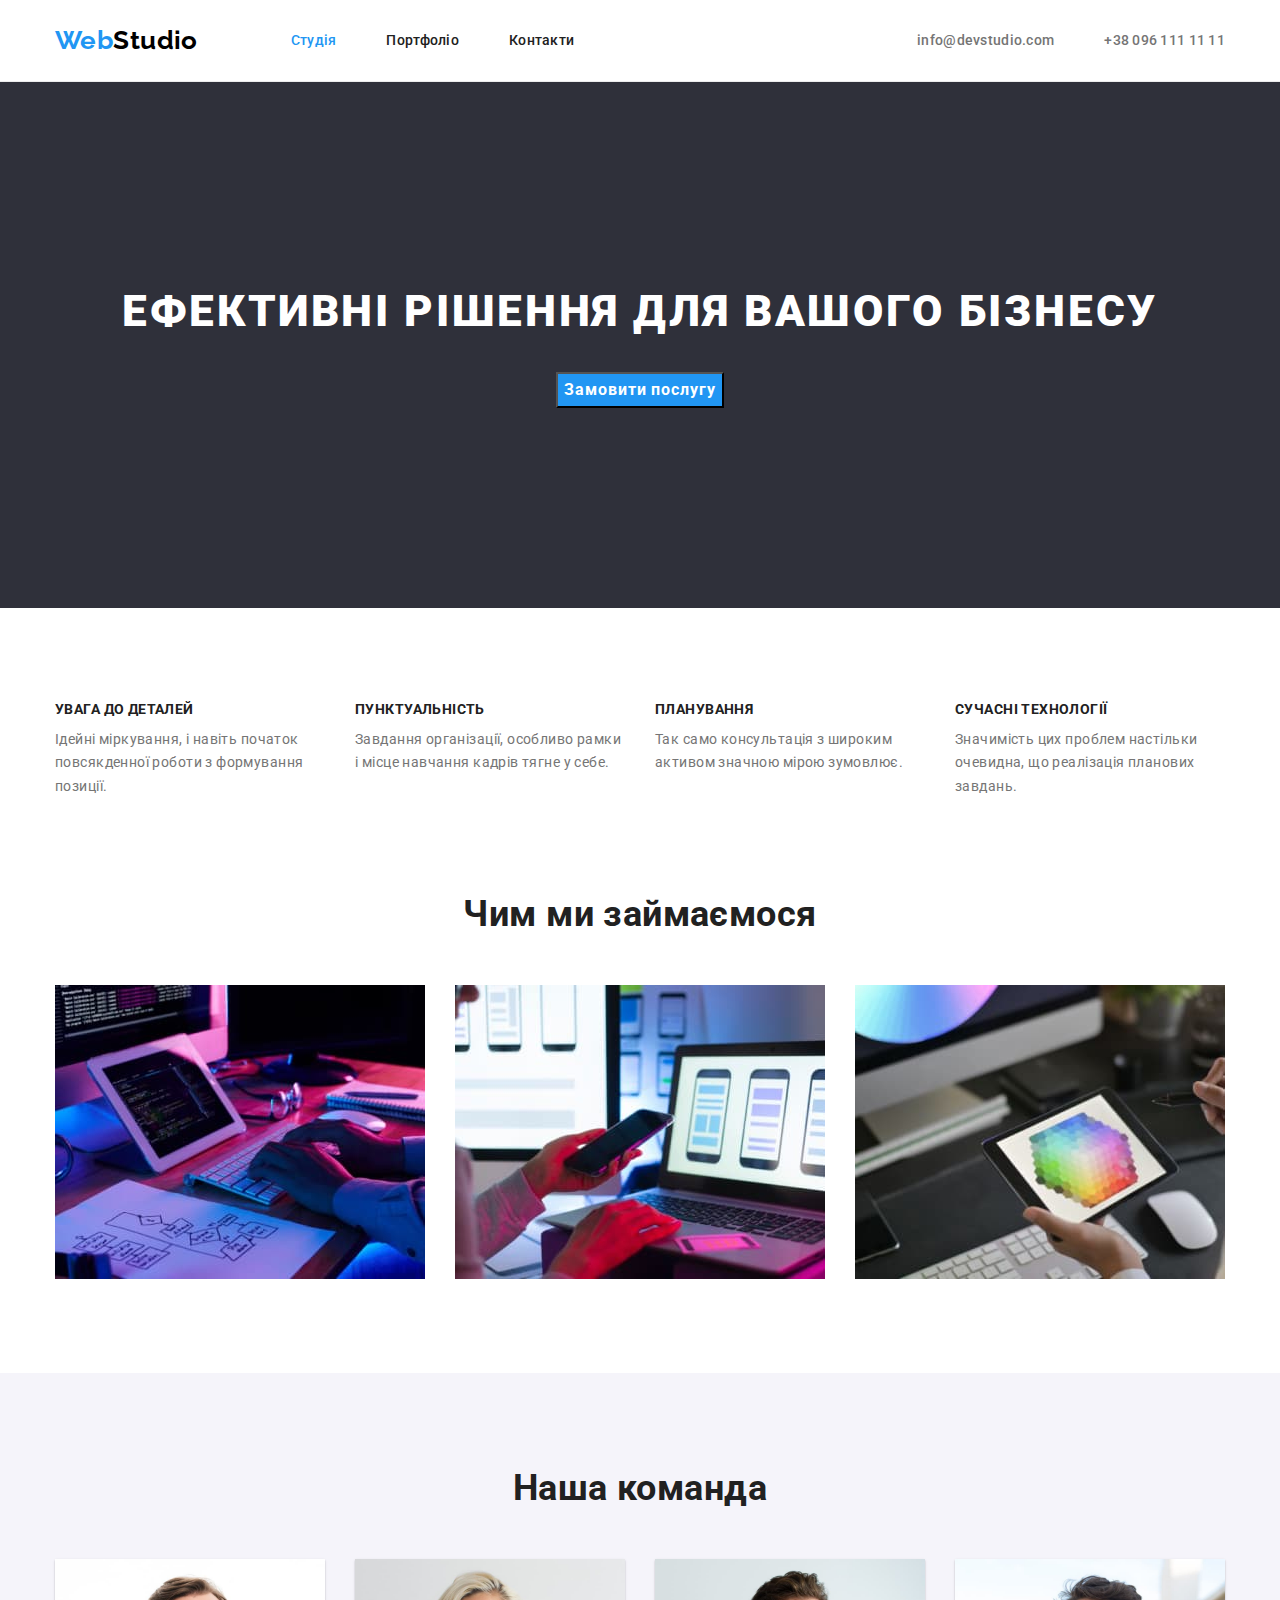
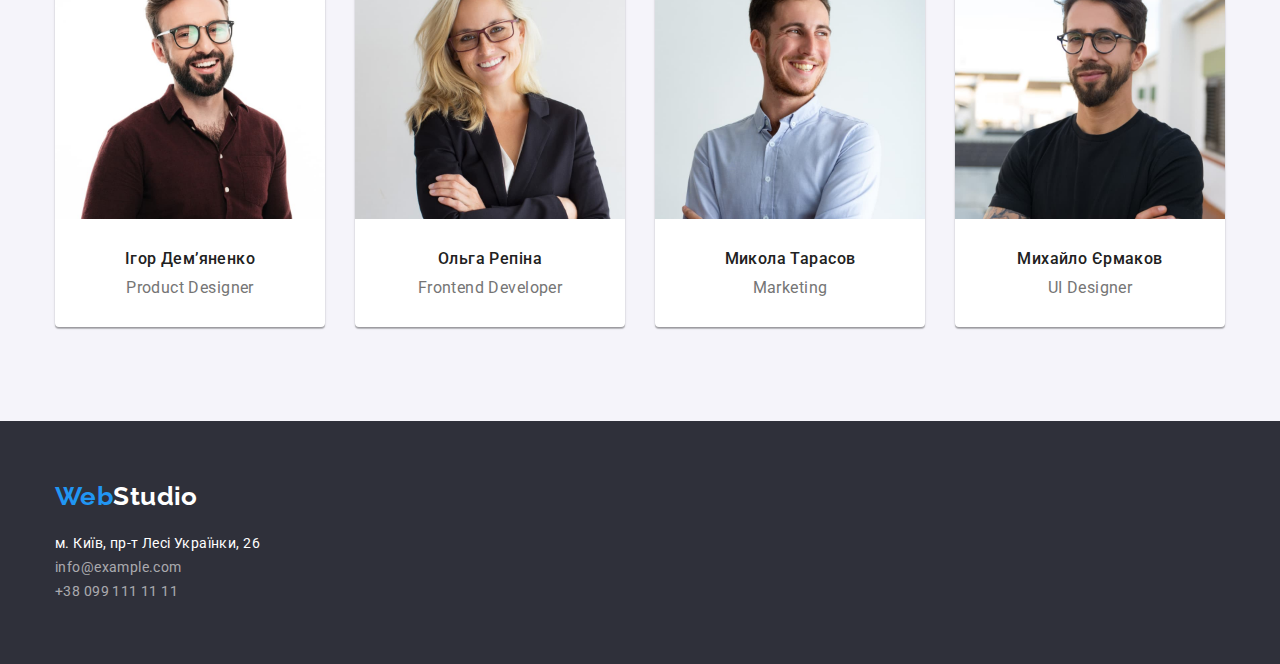
==== commit 90387d39: "Summary" ====
--- a/index.html
+++ b/index.html
@@ -1,5 +1,5 @@
 <!DOCTYPE html>
-<html lang="ua">
+<html lang="uk">
 
 <head>
     <meta charset="UTF-8">
@@ -45,7 +45,7 @@
         <!-- Переваги -->
         <section class="features">
             <div class="container">
-                <h2 class="visually-hidden"> Преимущества WebStudio </h2>
+                <h2 class="visually-hidden"> Переваги WebStudio </h2>
                 <ul class="features-list">
                     <li class="item">
                         <h3 class="features-title">Увага до деталей</h3>
--- a/css/styles.css
+++ b/css/styles.css
@@ -52,6 +52,7 @@
     --background-color-light: #F5F4FA;
     --white: #ffffff;
     --border: #EEEEEE; 
+    --border-top: #ECECEC;
 }
 
 /* Стилі для index.html */
@@ -92,6 +93,10 @@
     width: 1200px;
     padding-left: 15px;
     padding-right: 15px;
+}
+
+.header {
+    border-bottom: 1px solid var(--border-top);
 }
 
 .main-nav {
@@ -270,8 +275,8 @@
     margin-top: 30px;
     margin-bottom: 10px;
     
+    font-size: 16px;
     font-weight: 500;
-    font-size: 16px;
 }
 
 .team-description {
@@ -355,7 +360,7 @@
 .cards .item {
     flex-basis: calc((100% - 60px) / 3);
     
-    border: 1px solid var(--border);
+    border-bottom: 1px solid var(--border);
 }
 
 .cards .img {
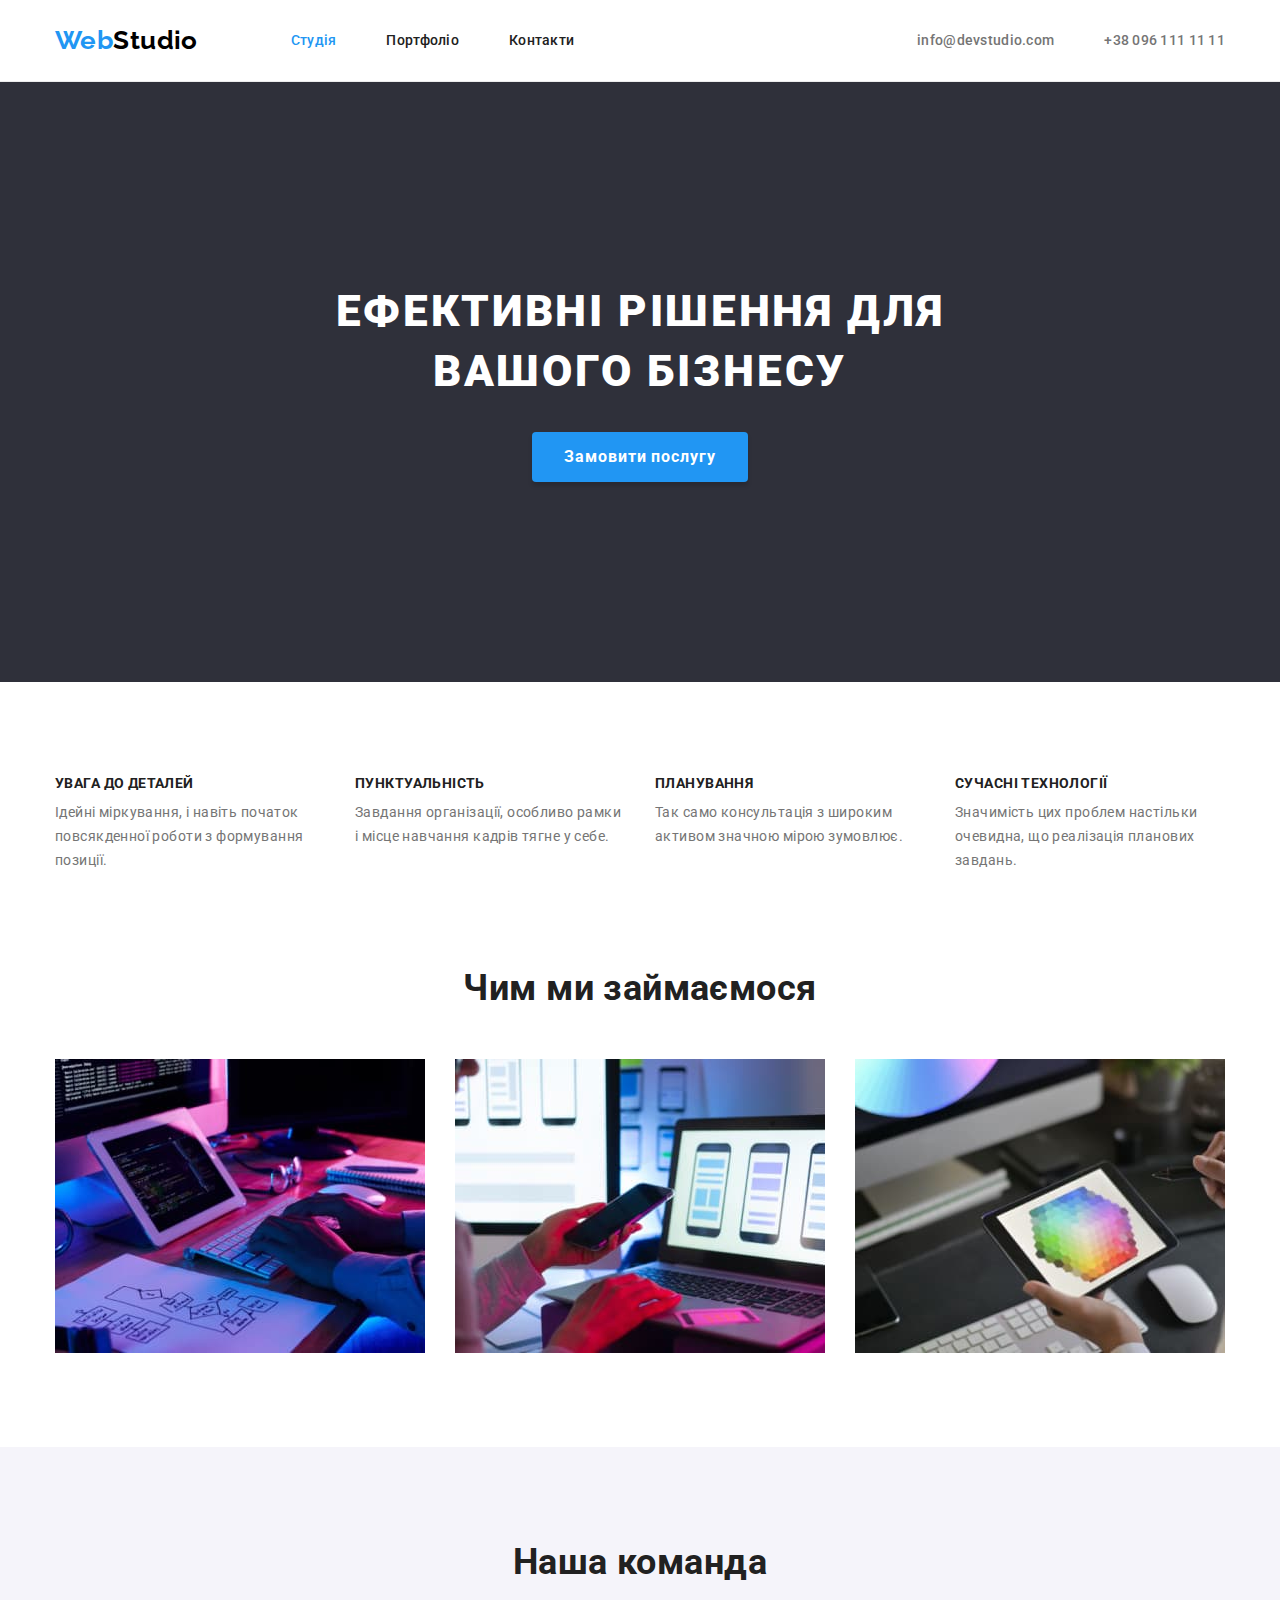
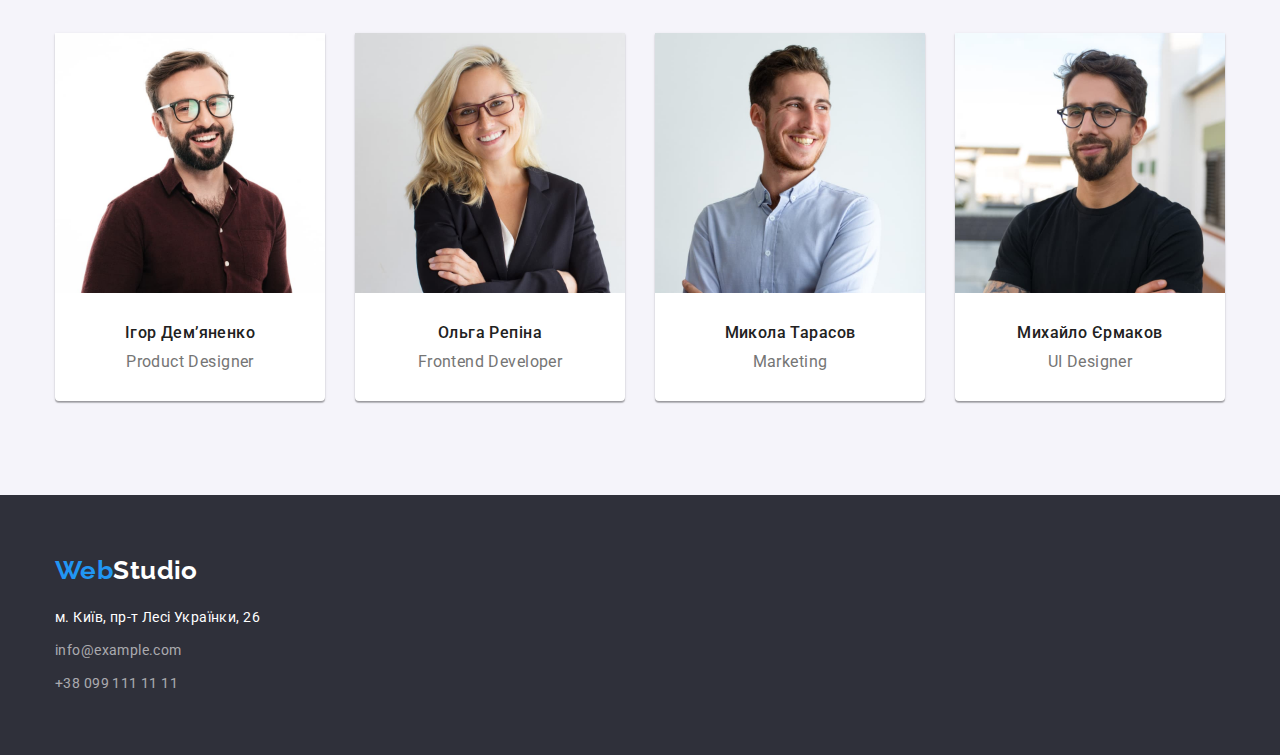
==== commit 99f97206: "Final" ====
--- a/index.html
+++ b/index.html
@@ -86,23 +86,31 @@
                 <ul class="team-list">
                     <li class="item">
                         <img src="./images/img.jpg" alt="" width="270" height="260">
-                        <h3 class="team-name">Ігор Демʼяненко</h3>
-                        <p class="team-description" lang="en">Product Designer</p>
+                        <div class="box">
+                            <h3 class="team-name">Ігор Демʼяненко</h3>
+                            <p class="team-description" lang="en">Product Designer</p>
+                        </div>
                     </li>
                     <li class="item">
                         <img src="./images/img-2.jpg" alt="" width="270" height="260">
-                        <h3 class="team-name">Ольга Репіна</h3>
-                        <p class="team-description" lang="en">Frontend Developer</p>
+                        <div class="box">
+                            <h3 class="team-name">Ольга Репіна</h3>
+                            <p class="team-description" lang="en">Frontend Developer</p>
+                        </div>
                     </li>
                     <li class="item">
                         <img src="./images/img-3.jpg" alt="" width="270" height="260">
-                        <h3 class="team-name">Микола Тарасов</h3>
-                        <p class="team-description" lang="en">Marketing</p>
+                        <div class="box">
+                            <h3 class="team-name">Микола Тарасов</h3>
+                            <p class="team-description" lang="en">Marketing</p>
+                        </div>
                     </li>
                     <li class="item">
                         <img src="./images/img-4.jpg" alt="" width="270" height="260">
-                        <h3 class="team-name">Михайло Єрмаков</h3>
-                        <p class="team-description" lang="en">UI Designer</p>
+                        <div class="box">
+                            <h3 class="team-name">Михайло Єрмаков</h3>
+                            <p class="team-description" lang="en">UI Designer</p>
+                        </div>
                     </li>
                 </ul>
             </div>
@@ -116,9 +124,9 @@
             
             <address>
                 <ul class="footer-list list">
-                    <li> <a class="link" href=""> м. Київ, пр-т Лесі Українки, 26 </a> </li>
-                    <li> <a class="link contacts" href="mailto:info@example.com">info@example.com</a> </li>
-                    <li> <a class="link contacts" href="tel:+380991111111">+38 099 111 11 11</a> </li>
+                    <li class="item"> <a class="link" href=""> м. Київ, пр-т Лесі Українки, 26 </a> </li>
+                    <li class="item"> <a class="link contacts" href="mailto:info@example.com">info@example.com</a> </li>
+                    <li class="item"> <a class="link contacts" href="tel:+380991111111">+38 099 111 11 11</a> </li>
                 </ul>
             </address>
         </div>
--- a/css/styles.css
+++ b/css/styles.css
@@ -164,6 +164,8 @@
 .hero-title {
     margin-top: 0;
     margin-bottom: 30px;
+    margin-left: auto;
+    margin-right: auto;
 
     color: var(--white);
     font-weight: 900;
@@ -171,12 +173,12 @@
     line-height: 1.36;
     letter-spacing: 0.06em;
     text-transform: uppercase;
+    width: 696px;
 }
 
 .hero .btn {
-    /* box-shadow: 0px 4px 4px rgba(0, 0, 0, 0.15);
-    border-radius: 4px; */
-
+    padding: 10px 32px;
+    
     cursor: pointer;
     font-family: inherit;
     font-weight: 700;
@@ -186,6 +188,9 @@
 
     color: var(--white);
     background-color: var(--accent-color);
+    box-shadow: 0px 4px 4px rgba(0, 0, 0, 0.15);
+    border-radius: 4px;
+    border: none;
 }
 
 /* Features */
@@ -271,8 +276,12 @@
     border-radius: 0px 0px 4px 4px;
 }
 
+.team-list .box {
+    margin-top: 30px;
+    margin-bottom: 30px;
+}
+
 .team-name {
-    margin-top: 30px;
     margin-bottom: 10px;
     
     font-size: 16px;
@@ -281,8 +290,7 @@
 
 .team-description {
     margin-top: 0;
-    margin-bottom: 30px;
-    
+
     font-size: 16px;
     color: var(--text-color);
 }
@@ -306,6 +314,10 @@
     color: var(--white);
 }
 
+.footer-list .item:not(:last-child) {
+    margin-bottom: 9px;
+}
+
 .footer-list .link {
     color: var(--white);
     line-height: 1.7;
@@ -334,6 +346,8 @@
 }
 
 .filter .btn {
+    padding: 6px 22px;
+    
     cursor: pointer;
     font-weight: 500;
     font-size: 16px;
@@ -342,7 +356,9 @@
     font-family: inherit;
 
     color: var(--main-text-color);
-    background-color: var(--background-color-light);   
+    background-color: var(--background-color-light);  
+    border-radius: 4px;
+    border: none;
 }
 
 .filter .btn:hover,
@@ -351,6 +367,11 @@
     background-color: var(--accent-color);
 }
 
+.filter .is-active {
+    color: var(--white);
+    background-color: var(--accent-color);
+}
+
 .cards {
     display: flex;
     flex-wrap: wrap;
@@ -360,16 +381,15 @@
 .cards .item {
     flex-basis: calc((100% - 60px) / 3);
     
-    border-bottom: 1px solid var(--border);
-}
-
-.cards .img {
-    margin-bottom: 20px;
+    border: 1px solid var(--border);
+}
+
+.cards .box {
+    padding: 20px 24px;
 }
 
 .cards .title {
     margin: 0;
-    padding-left: 24px;
     
     font-weight: 700;
     font-size: 18px;
@@ -380,8 +400,6 @@
 
 .cards .category {
     margin: 0;
-    padding-left: 24px;
-    padding-bottom: 20px;
     
     font-size: 16px;
     line-height: 1.88;
